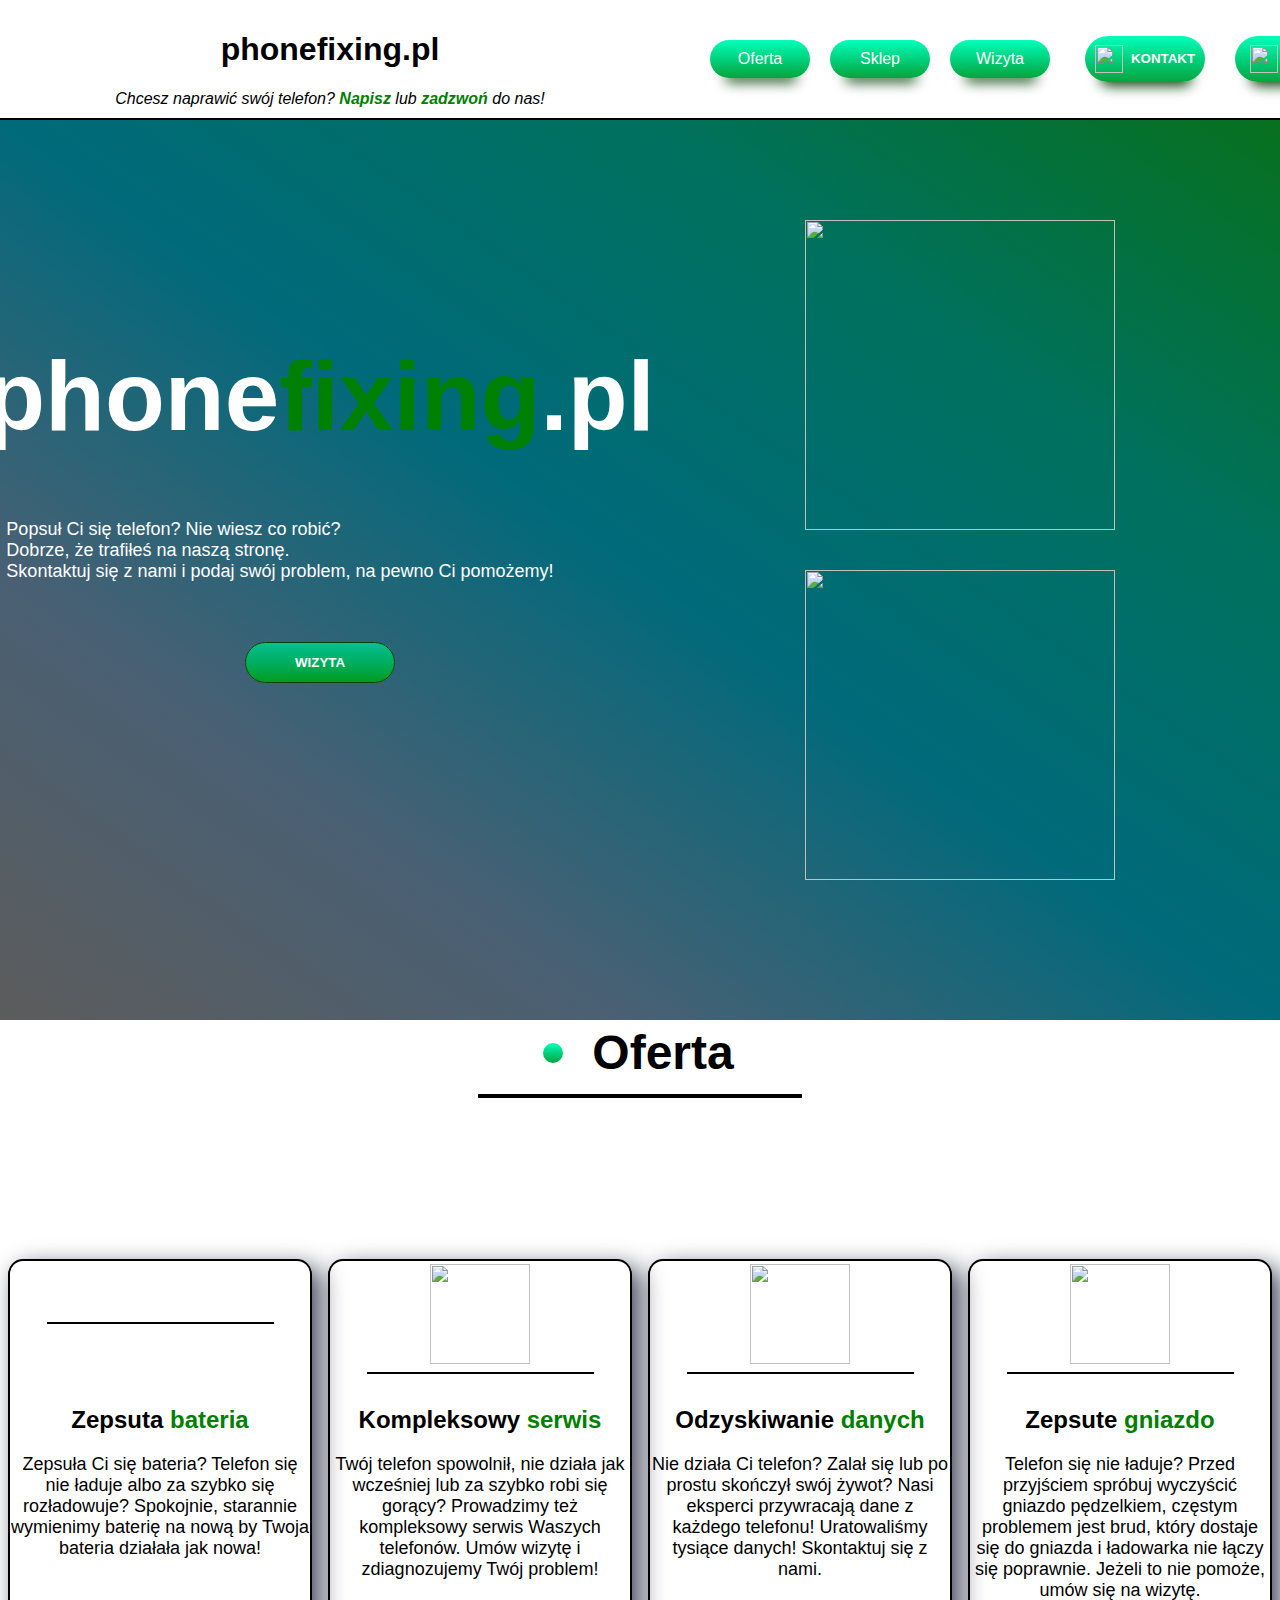
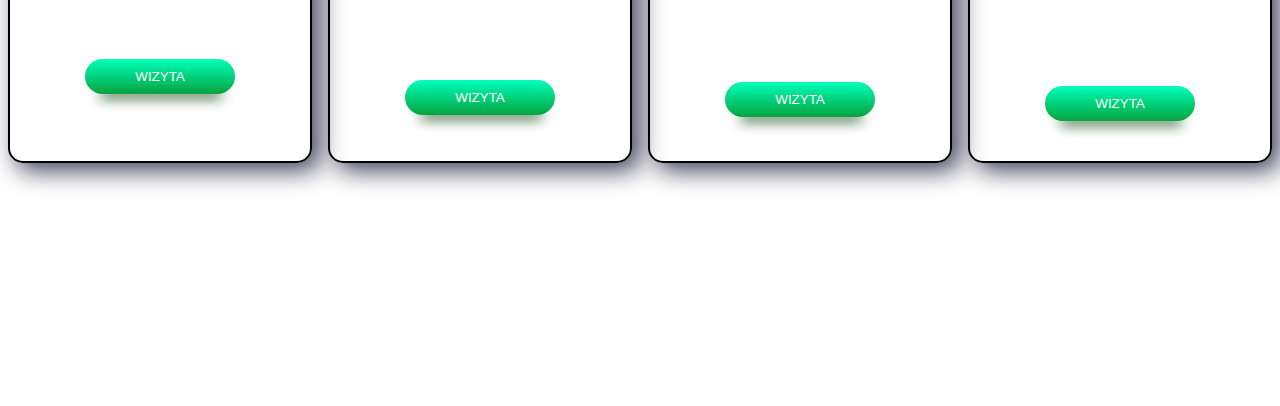
==== index.html @ d88ef366 "Add files via upload" ====
<!DOCTYPE html>

<html>
    <head>
        <title>phonefixing</title>
        <link rel="stylesheet"  href="styles.css"/>
        <meta charset="UTF-8"/>
    </head>

    <body>
        <nav class="navbar">
            <div class="navbar__section1">
                <h1 class="navbar__section1__text">phonefixing.pl</h1>
                <span class="navbar__section1__p">Chcesz naprawić swój telefon? <span class="navbar__section1__p__spantext">Napisz</span> lub <span class="navbar__section1__p__spantext">zadzwoń</span> do nas!</span>
            </div>
            <div class="navbar__section2">
                <ul class="navbar__section2__list">
                    <li class="navbar__section2__list__li"><a href="#offert_click">Oferta</a></li>
                    <li class="navbar__section2__list__li">Sklep</li>
                    <li class="navbar__section2__list__li">Wizyta</li>
                </ul>
            </div>
            <div class="navbar__section3">
                <button class="navbar__button" type="button"><img class="navbar__button__img" src="img/message.png"/><span class="navbar__button__text">KONTAKT</span></button>
                <button class="navbar__button" type="button"><img class="navbar__button__img" src="img/shoppingcart.png"/><span class="navbar__button__text">ZAKUPY</span></button>
            </div>
            
        </nav>

        <div class="banner">
            <div class="banner__left">
                <h1 class="banner__left__text">phone<span class="banner__left__text__span">fixing</span>.pl</h1>
                <span class="banner__left__spantext">Popsuł Ci się telefon? Nie wiesz co robić?<br> Dobrze, że trafiłeś na naszą stronę. <br>Skontaktuj się z nami 
                    i podaj swój problem, na pewno Ci pomożemy!
                </span>
                <button class="banner__left__button" type="button"><strong>WIZYTA</strong></button>
            </div>
            <div class="banner__right">
                <div class="phonescontainer">
                    <div class="phonescontainer__phone"><img class="phonescontainer__img__iphone" src="img/iphone.png"/></div>
                    <div class="phonescontainer__phone"><img class="phonescontainer__img__iphone" src="img/iphone.png"/></div>
                </div>
            </div>
        </div>

        <a name="offert_click"><div class="offert"></a>
            <div class="offert__banner">
                <div class="offert__banner__circle"></div>
                <h1 class="offert__banner__text">Oferta</h1>
            </div>
            <hr class="offert__banner__line">
            <div class="offert__container">
                <div class="offert__container__block">
                    <div class="offert__container__block__header">
                        <img src="img/baterry-icon.png" alt="" class="offert__container__block__img">
                        <hr class="offert__container__block__header__line">
                    </div>
                    <div class="offert__container__block__content">
                        <h2 class="offert__content__headertext">Zepsuta <span class="headertext__span">bateria</span></h2>
                        <span class="offert__content__text">Zepsuła Ci się bateria? Telefon się nie ładuje albo za szybko się rozładowuje? Spokojnie, starannie wymienimy
                            baterię na nową by Twoja bateria działała jak nowa!
                        </span>
                        <button type="button" class="offert__content__button">WIZYTA</button>
                    </div>
                </div>
                <div class="offert__container__block">
                    <div class="offert__container__block__header">
                        <img src="img/phone-service.png" alt="" class="offert__container__block__img fix">
                        <hr class="offert__container__block__header__line">
                    </div>
                    <div class="offert__container__block__content">
                        <h2 class="offert__content__headertext">Kompleksowy <span class="headertext__span">serwis</span></h2>
                        <span class="offert__content__text">Twój telefon spowolnił, nie działa jak wcześniej lub za szybko robi się gorący? Prowadzimy też kompleksowy serwis
                            Waszych telefonów. Umów wizytę i zdiagnozujemy Twój problem!
                        </span>
                        <button type="button" class="offert__content__button">WIZYTA</button>
                    </div>
                </div>
                <div class="offert__container__block">
                    <div class="offert__container__block__header">
                        <img src="img/phone-data.png" alt="" class="offert__container__block__img fix">
                        <hr class="offert__container__block__header__line">
                    </div>
                    <div class="offert__container__block__content">
                        <h2 class="offert__content__headertext">Odzyskiwanie<span class="headertext__span"> danych</span></h2>
                        <span class="offert__content__text">Nie działa Ci telefon? Zalał się lub po prostu skończył swój żywot? Nasi eksperci przywracają dane z każdego
                            telefonu! Uratowaliśmy tysiące danych! Skontaktuj się z nami.
                        </span>
                        <button type="button" class="offert__content__button fixeddata">WIZYTA</button>
                    </div>
                </div>
                <div class="offert__container__block">
                    <div class="offert__container__block__header">
                        <img src="img/phone-charger.png" alt="" class="offert__container__block__img fix">
                        <hr class="offert__container__block__header__line">
                    </div>
                    <div class="offert__container__block__content">
                        <h2 class="offert__content__headertext">Zepsute <span class="headertext__span">gniazdo</span></h2>
                        <span class="offert__content__text">Telefon się nie ładuje? Przed przyjściem spróbuj wyczyścić gniazdo pędzelkiem, częstym problemem jest brud, który
                            dostaje się do gniazda i ładowarka nie łączy się poprawnie. Jeżeli to nie pomoże, umów się na wizytę.
                        </span>
                        <button type="button" class="offert__content__button fixeddata2">WIZYTA</button>
                    </div>
                </div>
            </div>
        </div>
    </body>
</html>
---- styles.css ----
html, body {
    margin: 0;
    padding: 0;
    font-family:'Gill Sans', 'Gill Sans MT', Calibri, 'Trebuchet MS', sans-serif;
}

body {
    min-width: 100vw;
    min-height: 100vh;
    overflow-x: hidden;
    display: flex;
    flex-direction: column;
}

a {
    color: white;
    text-decoration: none;
}

.navbar {
    width: 100vw;
    min-height: 80px;
    display: flex;
    flex-direction: row;
    color: black;
    border-bottom: 2px solid black;
    background: white;
}


.navbar__section1 {
    min-width: 50%;
    min-height: 100%;
    display: flex;
    align-items: center;
    flex-direction: column;
    padding: 10px;
}

.navbar__section2 {
    width: 100vw;
    min-height: 100%;
    display: flex;
    align-items: center;
    justify-content: center;

}

.navbar__section3 {
    min-width: 25%;
    min-height: 100%;
    display: flex;
    align-items: center;
    justify-content: center;

}

.navbar__button {
    cursor: pointer;
    width: 120px;
    display: flex;
    align-items: center;
    justify-content: center;
    margin: 15px;
    background: linear-gradient(to bottom, #02ffbc, #00e89c, #00d17c, #04ba5d, #07a43e);
    box-shadow: 1px 18px 13px -14px rgba(14, 70, 19, 1);
    border: none;
    transform: scale(1);
    transition: all 0.3s linear;
    border-radius: 40px;
}



.navbar__button:hover{
    transform: scale(1.1);
}



.navbar__section2__list__li:hover, .banner__left__button:hover, .offert__content__button:hover {
    transform: scale(1.1);
}

.navbar__button__img {
    width: 28px;
    height: 28px;
    margin: 8px;
}

.navbar__button__text {
    margin-right: 8px;
    color: white;
    font-weight: bold;
}

.navbar__section1__p {
    font-style: italic;
}

.navbar__section2__list {
    list-style-type: none;
    display: flex;
}

.navbar__section2__list__li {
    cursor: pointer;
    width: 80px;
    padding: 10px;
    margin: 10px;
    -webkit-background: linear-gradient(to bottom, #02ffbc, #00e89c, #00d17c, #04ba5d, #07a43e);
    -moz-background: linear-gradient(to bottom, #02ffbc, #00e89c, #00d17c, #04ba5d, #07a43e);
    -ms-background: linear-gradient(to bottom, #02ffbc, #00e89c, #00d17c, #04ba5d, #07a43e);
    -o-background: linear-gradient(to bottom, #02ffbc, #00e89c, #00d17c, #04ba5d, #07a43e);
    background: linear-gradient(to bottom, #02ffbc, #00e89c, #00d17c, #04ba5d, #07a43e);
    box-shadow: 1px 18px 13px -14px rgba(14, 70, 19, 1);
    transform: scale(1);
    transition: all 0.3s ease-in-out;
    border-radius: 100px;
    text-align: center;
    color: white;
}



.navbar__section1__p__spantext {
    font-weight: bold;
    color: green;
}

.banner {
    min-width: 100vw;
    min-height: 100vh;
    background-image: linear-gradient(to right top, #5c5c5c, #496074, #006a7b, #00715e, #07711e);
    display: flex;
    flex-direction: row;
}

.banner__left{
    height: 50%;
    width: 50%;
    display: flex;
    flex-direction: column;
    justify-content: center;
    align-items: center;
    color:white;
}

.banner__left__text{
    margin-top: 220px;
    font-size: 98px;
}

.banner__left__spantext{
    font-size: 18px;
    margin-right: 80px;
}

.banner__left__button {
    margin-top: 60px;
    cursor: pointer;
    width: 150px;
    padding: 12px;
    background-image: linear-gradient(to bottom, #0dc091, #00b779, #00ae5f, #00a542, #049b1e);
    border: 1px solid rgb(1, 65, 1);
    transform: scale(1);
    transition: all 0.4s linear;
    border-radius: 100px;
    color: white;
}

.banner__left__text__span {
    color: green;

}

.banner__right {
    width: 50%;
    height: 50%;
    display: flex;
    justify-content: center;
    align-items: center;
}

.phonescontainer__img__iphone {
    width: 310px;
    height: 310px;
    margin: 20px;
}

.phonescontainer {
    margin-top: 80px;
}

.offert {
    width: 100vw;
    height: 100vh;
}

.offert__banner {
    width: 100%;
    height: 50px;
    text-align: center;
    display: flex;
    justify-content: center;
    align-items: center;
    padding: 8px;
}

.offert__banner__text {
    margin-right: 40px;
    padding: 4px;
    font-size: 48px;
}

.offert__banner__line {
    width: 25%;
    border: 2px solid black;
}

.offert__banner__circle {
    width: 20px;
    height: 20px;
    border-radius: 100px;
    background: linear-gradient(to bottom, #02ffbc, #00e89c, #00d17c, #04ba5d, #07a43e);
    margin: 25px;
}

.offert__container {
    height: 100vh;
    width: 100vw;
    display: flex;
    justify-content: space-around;
    align-items: center;
}

.offert__container__block{
    height: 500px;
    width: 300px;
    border: 2px solid black;
    border-radius: 15px;
    margin-bottom: 90px;
    box-shadow: 8px 8px 24px 0px rgba(66, 68, 90, 1);
    display: flex;
    flex-direction: column;
}

.offert__container__block__header {
    width: 100%;
    height: 25%;
    display: flex;
    flex-direction: column;
    align-items: center;
    justify-content: center;
}

.offert__container__block__header__line {
    width: 75%;
    border: 1px solid black;
}

.offert__container__block__content {
    width: 100%;
    height: 75%;
    text-align: center;
    display: flex;
    flex-direction: column;
    align-items: center;
}

.offert__content__text {
    font-size: 18px;
}

.headertext__span {
    color: green;
    font-weight: bold;
}

.offert__content__button{
    margin-top: 100px;
    width: 50%;
    cursor: pointer;
    padding: 10px;
    border: none;
    -webkit-background: linear-gradient(to bottom, #02ffbc, #00e89c, #00d17c, #04ba5d, #07a43e);
    -moz-background: linear-gradient(to bottom, #02ffbc, #00e89c, #00d17c, #04ba5d, #07a43e);
    -ms-background: linear-gradient(to bottom, #02ffbc, #00e89c, #00d17c, #04ba5d, #07a43e);
    -o-background: linear-gradient(to bottom, #02ffbc, #00e89c, #00d17c, #04ba5d, #07a43e);
    background: linear-gradient(to bottom, #02ffbc, #00e89c, #00d17c, #04ba5d, #07a43e);
    box-shadow: 1px 18px 13px -14px rgba(14, 70, 19, 1);
    transform: scale(1);
    transition: all 0.3s ease-in-out;
    border-radius: 100px;
    text-align: center;
    color: white;
}

.fix {
    width: 100px;
    height: 100px;
}

.fixeddata {
    margin-top: 102px;
}

.fixeddata2 {
    margin-top: 85px;
}
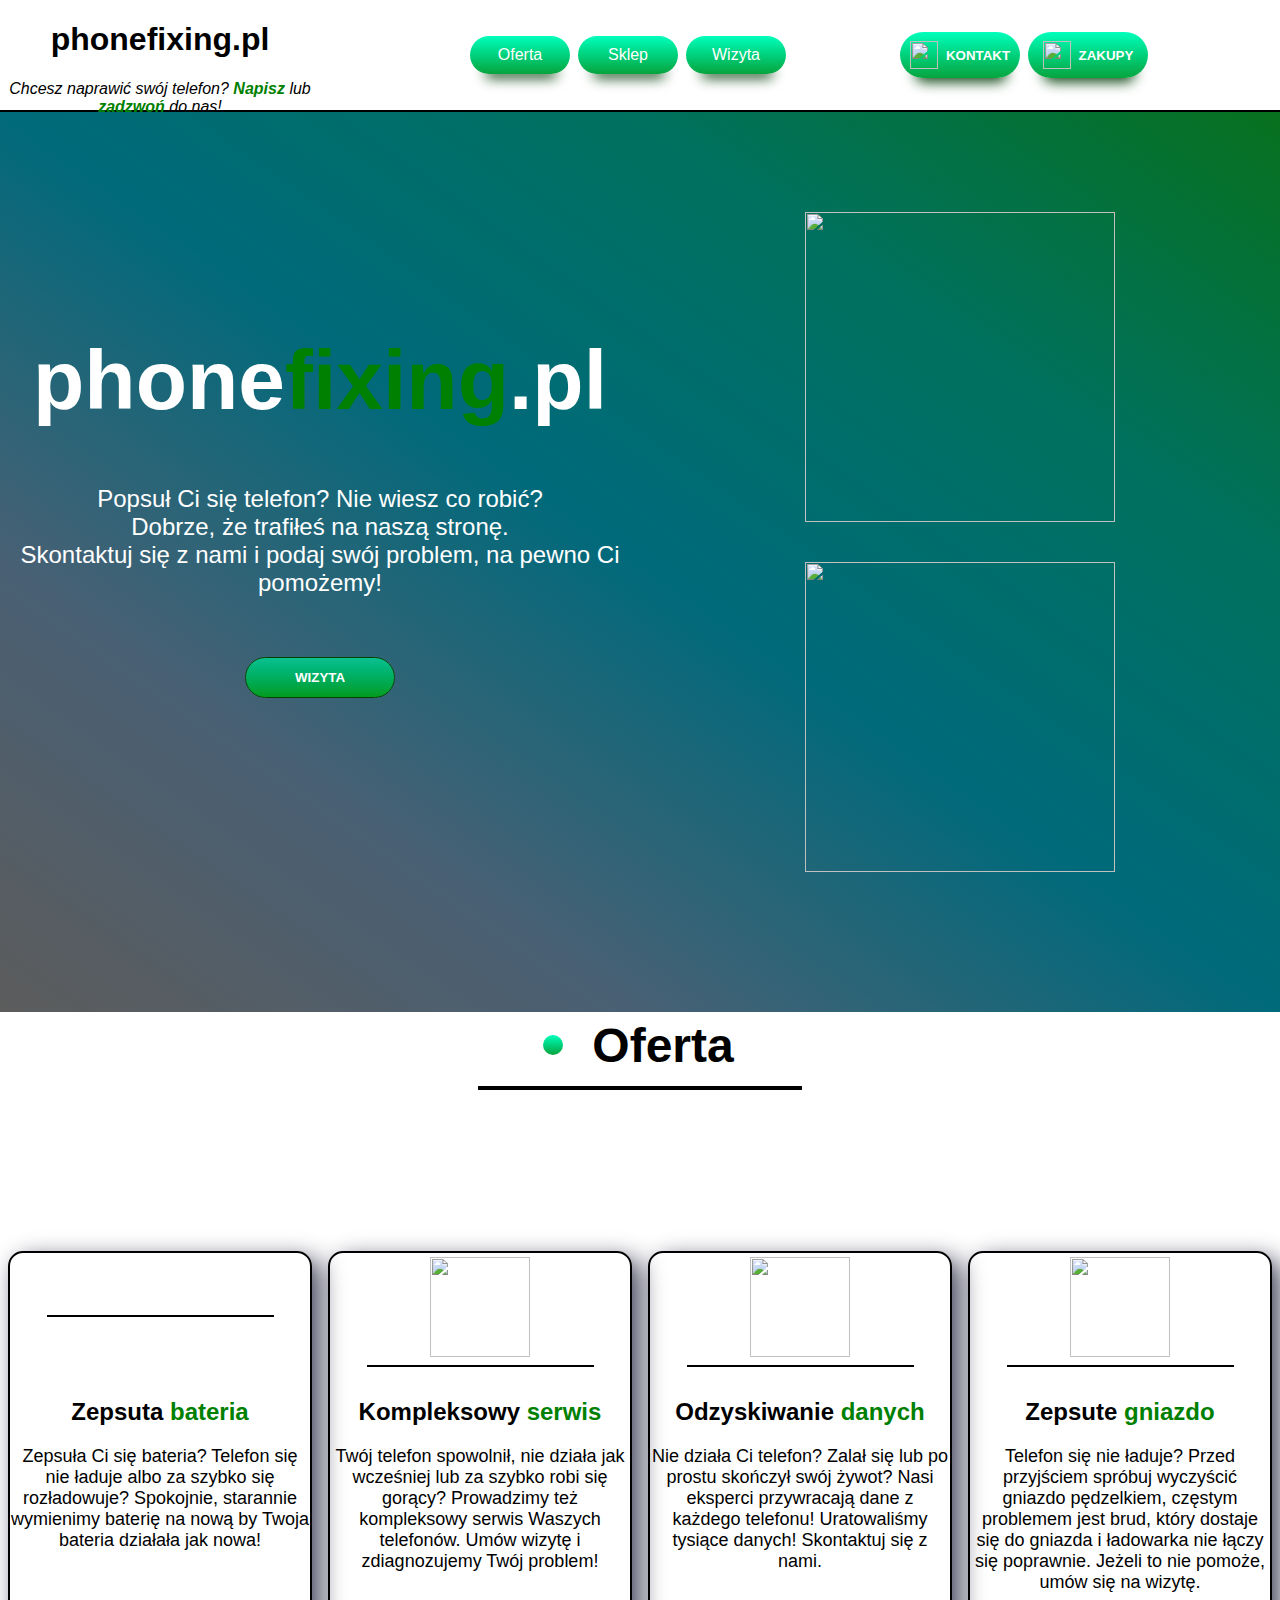
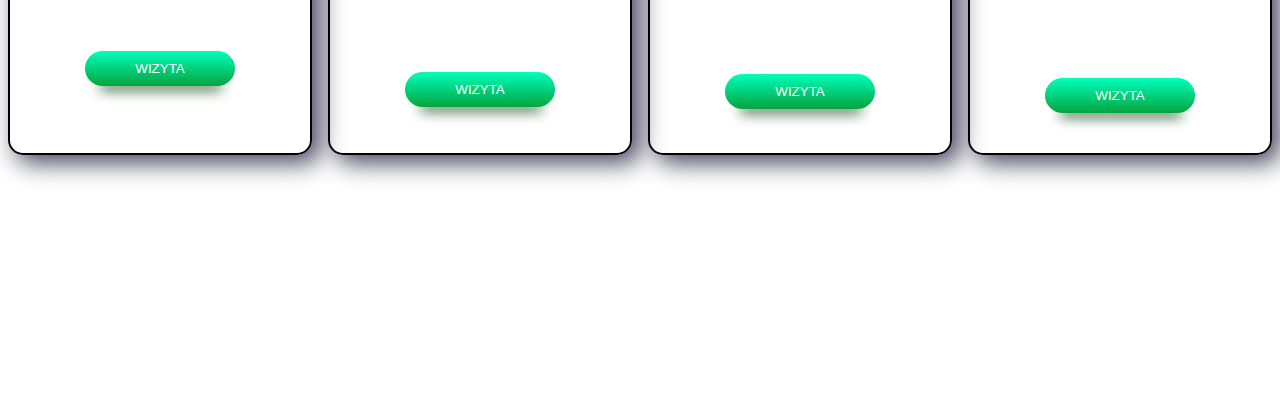
==== commit 32e90fdb: "classes change" ====
--- a/index.html
+++ b/index.html
@@ -5,6 +5,7 @@
         <title>phonefixing</title>
         <link rel="stylesheet"  href="styles.css"/>
         <meta charset="UTF-8"/>
+        <meta name="viewport" content="width=device-width, initial-scale=1">
     </head>
 
     <body>
@@ -50,7 +51,7 @@
             </div>
             <hr class="offert__banner__line">
             <div class="offert__container">
-                <div class="offert__container__block">
+                <div class="offert__container__block topmarg">
                     <div class="offert__container__block__header">
                         <img src="img/baterry-icon.png" alt="" class="offert__container__block__img">
                         <hr class="offert__container__block__header__line">
@@ -105,4 +106,4 @@
             </div>
         </div>
     </body>
-</html>+</html>
--- a/styles.css
+++ b/styles.css
@@ -19,7 +19,7 @@
 
 .navbar {
     width: 100vw;
-    min-height: 80px;
+    height: 110px;
     display: flex;
     flex-direction: row;
     color: black;
@@ -29,30 +29,28 @@
 
 
 .navbar__section1 {
-    min-width: 50%;
-    min-height: 100%;
-    display: flex;
-    align-items: center;
-    flex-direction: column;
-    padding: 10px;
+    width: 25%;
+    height: 100%;
+    display: flex;
+    align-items: center;
+    flex-direction: column;
+    text-align: center;
 }
 
 .navbar__section2 {
-    width: 100vw;
-    min-height: 100%;
-    display: flex;
-    align-items: center;
-    justify-content: center;
-
+    height: 100%;
+    display: flex;
+    align-items: center;
+    justify-content: flex-start;
+    margin: 0 auto;
 }
 
 .navbar__section3 {
-    min-width: 25%;
-    min-height: 100%;
-    display: flex;
-    align-items: center;
-    justify-content: center;
-
+    width: 30%;
+    height: 100%;
+    display: flex;
+    align-items: center;
+    justify-content: flex-start;
 }
 
 .navbar__button {
@@ -60,8 +58,8 @@
     width: 120px;
     display: flex;
     align-items: center;
+    margin: 4px;
     justify-content: center;
-    margin: 15px;
     background: linear-gradient(to bottom, #02ffbc, #00e89c, #00d17c, #04ba5d, #07a43e);
     box-shadow: 1px 18px 13px -14px rgba(14, 70, 19, 1);
     border: none;
@@ -107,7 +105,6 @@
     cursor: pointer;
     width: 80px;
     padding: 10px;
-    margin: 10px;
     -webkit-background: linear-gradient(to bottom, #02ffbc, #00e89c, #00d17c, #04ba5d, #07a43e);
     -moz-background: linear-gradient(to bottom, #02ffbc, #00e89c, #00d17c, #04ba5d, #07a43e);
     -ms-background: linear-gradient(to bottom, #02ffbc, #00e89c, #00d17c, #04ba5d, #07a43e);
@@ -119,6 +116,7 @@
     border-radius: 100px;
     text-align: center;
     color: white;
+    margin: 4px;
 }
 
 
@@ -148,12 +146,12 @@
 
 .banner__left__text{
     margin-top: 220px;
-    font-size: 98px;
+    font-size: 84px;
 }
 
 .banner__left__spantext{
-    font-size: 18px;
-    margin-right: 80px;
+    font-size: 24px;
+    text-align: center;
 }
 
 .banner__left__button {
@@ -232,6 +230,7 @@
     display: flex;
     justify-content: space-around;
     align-items: center;
+    flex-wrap: wrap;
 }
 
 .offert__container__block{
@@ -307,4 +306,169 @@
 
 .fixeddata2 {
     margin-top: 85px;
-}+}
+
+
+
+
+
+/* SKALOWANIE NA TELEFON --OD 1K PX--- */
+
+@media screen and (max-width: 1000px) {
+    .navbar {
+        width: 100vw;
+        min-height: 80px;
+        display: flex;
+        flex-direction: row;
+        color: black;
+        border-bottom: 2px solid black;
+    }
+
+    .navbar__section2 {
+        display: none;
+    }
+    
+    .navbar__section3 {
+        display: none;
+    }
+
+    .navbar__section1 {
+        min-width: 50%;
+        min-height: 100%;
+        display: flex;
+        padding: 2px;
+        text-align: center;
+        margin-left: 3rem;
+    }
+
+    .banner {
+        min-width: 100vw;
+        min-height: 80vh;
+        background-image: linear-gradient(to right top, #5c5c5c, #496074, #006a7b, #00715e, #07711e);
+        display: flex;
+        flex-direction: row;
+    }
+
+    .banner__left{
+        height: 50%;
+        width: 50%;
+        display: flex;
+        flex-direction: column;
+        justify-content: center;
+        align-items: center;
+        color:white;
+        text-align: center;
+    }
+    
+    .banner__left__text{
+        font-size: 32px;
+        text-align: center;
+        margin-left: 10px;
+    }
+
+    .banner__left__spantext{
+        font-size: 14px;
+    }
+
+    .banner__right {
+        width: 50%;
+        height: 50%;
+    }
+    
+    .phonescontainer__img__iphone{
+        width: 250px;
+        height: 250px;
+    }
+
+    .banner__left__button {
+        cursor: pointer;
+        width: 150px;
+        padding: 12px;
+        background-image: linear-gradient(to bottom, #0dc091, #00b779, #00ae5f, #00a542, #049b1e);
+        border: 1px solid rgb(1, 65, 1);
+        transform: scale(1);
+        transition: all 0.4s linear;
+        border-radius: 100px;
+        color: white;
+        margin-left: 15px;
+    }
+    
+    .offert {
+        width: 100vw;
+        height: 100vh;
+    }
+
+    .offert__banner {
+        width: 100%;
+        height: 50px;
+        text-align: center;
+        display: flex;
+        justify-content: center;
+        align-items: center;
+        padding: 2px;
+    }
+
+    .offert__banner__text {
+        margin-right: 40px;
+        padding: 4px;
+        font-size: 48px;
+    }
+
+    .offert__banner__line {
+        width: 50%;
+        border: 1px solid black;
+    }
+
+    .offert__banner__circle {
+        width: 20px;
+        height: 20px;
+        border-radius: 100px;
+        background: linear-gradient(to bottom, #02ffbc, #00e89c, #00d17c, #04ba5d, #07a43e);
+        margin: 16px;
+    }
+
+    .offert__container {
+        height: 80vh;
+        width: 100vw;
+        display: flex;
+        justify-content: space-around;
+        align-items: center;
+        flex-wrap: wrap;
+        gap: 2rem;
+    }
+
+    .offert__container__block{
+        height: 500px;
+        width: 300px;
+        border: 2px solid black;
+        border-radius: 15px;
+        box-shadow: 8px 8px 24px 0px rgba(66, 68, 90, 1);
+        display: flex;
+        flex-direction: column;
+        flex-wrap: wrap;
+    }
+
+    .offert__container__block__header {
+        width: 100%;
+        height: 25%;
+        display: flex;
+        flex-direction: column;
+        align-items: center;
+        justify-content: center;
+    }
+
+    .offert__container__block__header__line {
+        width: 75%;
+        border: 1px solid black;
+    }
+
+    .offert__container__block__content {
+        width: 100%;
+        height: 75%;
+        text-align: center;
+        display: flex;
+        flex-direction: column;
+        align-items: center;
+    }
+
+};
